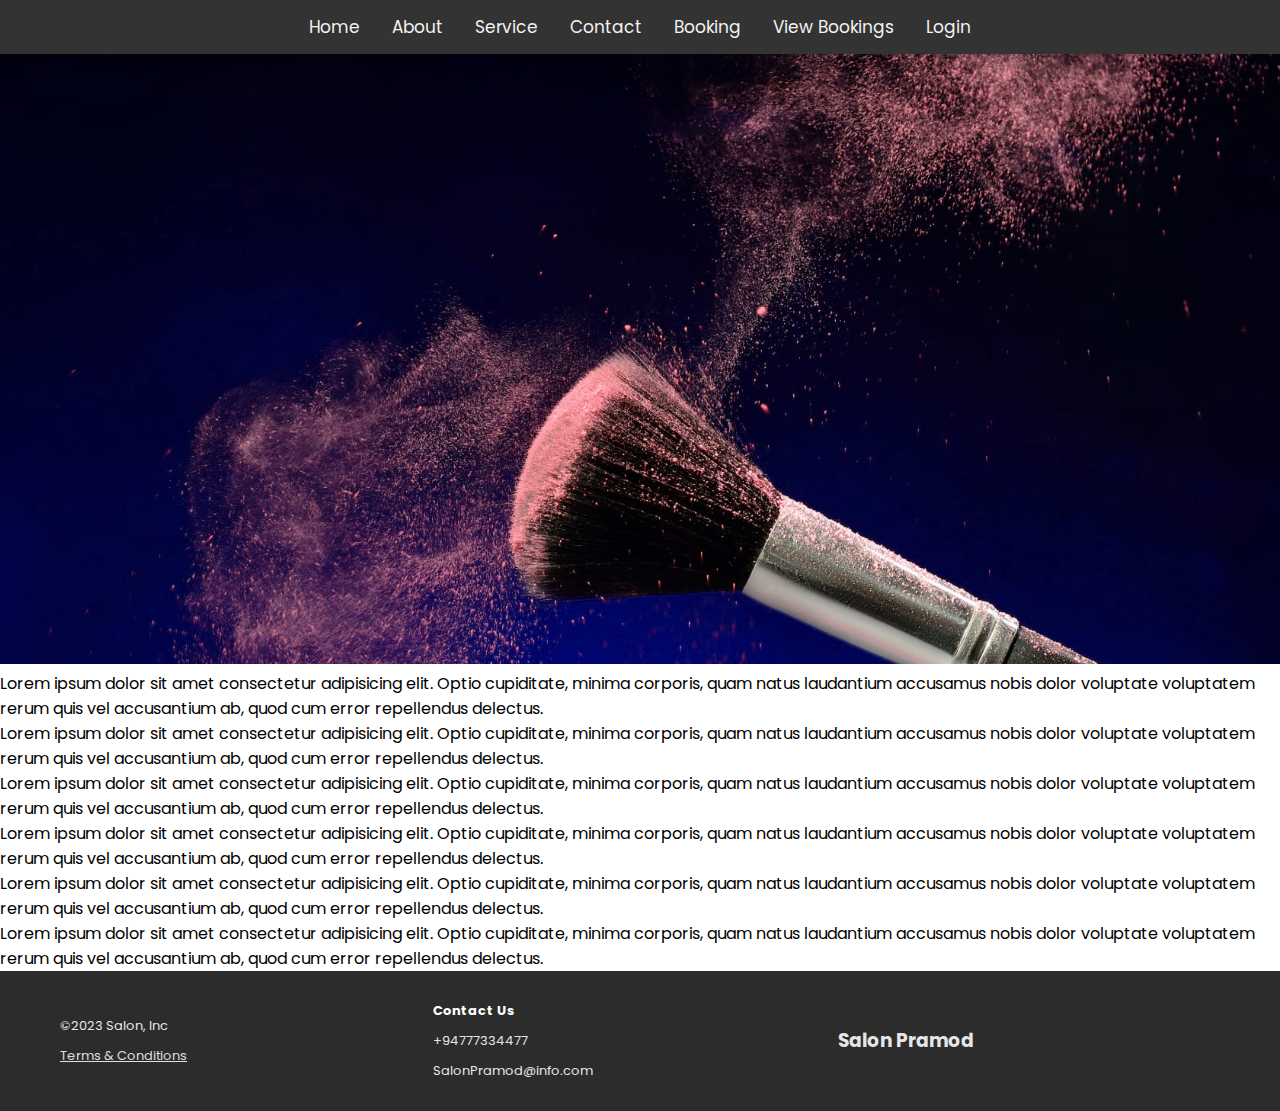
==== about.html @ 5de4681e "new project init salon 2023" ====
<!DOCTYPE html>
<html lang="en">
<head>
    <meta charset="UTF-8">
    <meta name="viewport" content="width=device-width, initial-scale=1.0">
    <title>Beauty Parlour Management System | About Page</title>
    <link rel="stylesheet" href="/assets/css/style.css">
</head>
<script src="/assets/js/imageSlider.js"></script> <!-- import imageSlider.js file to index -->
<body>
    <div class="topnav">
        <ul>
            <li><a href="index.html">Home</a></li>
        </ul>
        <ul>
            <li><a href="#">About</a></li>
        </ul>
        <ul>
            <li><a href="service.html">Service</a></li>
        </ul>
        <ul>
            <li><a href="contact.html">Contact</a></li>
        </ul>
        <ul>
            <li><a href="booking-appointment.html">Booking</a></li>
        </ul>
        <ul>
            <li><a href="view-bookings.html">View Bookings</a></li>
        </ul>
        <ul>
            <li><a href="login.html">Login</a></li>
        </ul>
    </div>
    <div id="slider">
        <!-- <img src="assets/images/1.jpg" alt="slider 1">
        <img src="assets/images/2.jpg" alt="slider 2"> -->
        <img src="assets/images/13.jpg" alt="slider 3">
    </div>
    <section>
        <p>Lorem ipsum dolor sit amet consectetur adipisicing elit. Optio cupiditate, minima corporis, quam natus laudantium 
            accusamus nobis dolor voluptate voluptatem rerum quis vel accusantium ab, quod cum error repellendus delectus.</p>
    </section>
    <section>
        <p>Lorem ipsum dolor sit amet consectetur adipisicing elit. Optio cupiditate, minima corporis, quam natus laudantium 
            accusamus nobis dolor voluptate voluptatem rerum quis vel accusantium ab, quod cum error repellendus delectus.</p>
    </section>
    <section>
        <p>Lorem ipsum dolor sit amet consectetur adipisicing elit. Optio cupiditate, minima corporis, quam natus laudantium 
            accusamus nobis dolor voluptate voluptatem rerum quis vel accusantium ab, quod cum error repellendus delectus.</p>
    </section>
    <section>
        <p>Lorem ipsum dolor sit amet consectetur adipisicing elit. Optio cupiditate, minima corporis, quam natus laudantium 
            accusamus nobis dolor voluptate voluptatem rerum quis vel accusantium ab, quod cum error repellendus delectus.</p>
    </section>
    <section>
        <p>Lorem ipsum dolor sit amet consectetur adipisicing elit. Optio cupiditate, minima corporis, quam natus laudantium 
            accusamus nobis dolor voluptate voluptatem rerum quis vel accusantium ab, quod cum error repellendus delectus.</p>
    </section>
    <section>
        <p>Lorem ipsum dolor sit amet consectetur adipisicing elit. Optio cupiditate, minima corporis, quam natus laudantium 
            accusamus nobis dolor voluptate voluptatem rerum quis vel accusantium ab, quod cum error repellendus delectus.</p>
    </section>
    <footer>
        <div class="footerDivs">
          <p>&copy;2023 Salon, Inc</p>
          <a href="#">Terms & Conditions</a>
        </div>
        <div class="footerDivs">
          <h5 class="contact"><a href="#">Contact Us</a></h5>
          <p>+94777334477</p>
          <p>SalonPramod@info.com</p>
        </div>
        <div class="footerDivs">
          <h3>Salon Pramod</h3>
        </div>
        <div class="footerDivs"></div>
      </footer>
</body>

</html>
---- assets/css/style.css ----
@import url('https://fonts.googleapis.com/css2?family=Poppins:wght@200;300;400&display=swap');

*{
  margin: 0px;
  padding: 0px;
  font-family: 'Poppins', sans-serif;
}

body {
  min-height: 100vh;
  width: 100%;
}

/*-------------------------- topnav Section ---------------------------------*/
/* Add a black background color to the top navigation */
.topnav {
  display: flex;
  flex-direction: row;
  justify-content: center;
  background-color: #333;
  overflow: hidden;
}

/* Style the list and remove bullet points */
.topnav ul {
  list-style: none;
  padding: 0;
  margin: 0;
}

/* Style the list items (links) inside the navigation bar */
.topnav li {
  display: inline;
  /* Display list items horizontally */
}

/* Style the links inside the navigation bar */
.topnav a {
  float: left;
  color: #f2f2f2;
  text-align: center;
  padding: 14px 16px;
  text-decoration: none;
  font-size: 17px;
}

/* Change the color of links on hover */
.topnav a:hover {
  background-color: #ddd;
  color: black;
}

/* Add a color to the active/current link */
.topnav a.active {
  background-color: #04AA6D;
  color: white;
}

/*-------------------------- img slider Section ---------------------------------*/

#slider {
  max-width: 100%;
  height: auto;
  /* Adjust the height as needed */
  background-size: cover;
  background-repeat: no-repeat;
  background-position: center;
  transition: background-image 0.5s ease-in-out;
  overflow: hidden;
}

#slider img {
  /* Make images responsive */
  max-width: 100%;
  height: auto;
  /* Automatically adjust height to maintain aspect ratio */
}

/* Bordered form */
/* form {
  border: 3px solid #f1f1f1;
} */

/* Full-width inputs */
/* input[type=text],
input[type=password] {
  width: 100%;
  padding: 12px 20px;
  margin: 8px 0;
  display: inline-block;
  border: 1px solid #ccc;
  box-sizing: border-box;
} */

/* Set a style for all buttons */
/* button {
  background-color: #04AA6D;
  color: white;
  padding: 14px 20px;
  margin: 8px 0;
  border: none;
  cursor: pointer;
  width: 100%;
} */

/* Add a hover effect for buttons */
/* button:hover {
  opacity: 0.8;
} */

/* Extra style for the cancel button (red) */
/* .cancelbtn {
  width: auto;
  padding: 10px 18px;
  background-color: #f44336;
} */

/* Center the avatar image inside this container */
/* .imgcontainer {
  text-align: center;
  margin: 24px 0 12px 0;
} */

/* Avatar image */
/* img.avatar {
  width: 40%;
  border-radius: 50%;
} */

/* Add padding to containers */
/* .container {
  padding: 16px;
} */

/* The "Forgot password" text */
/* span.psw {
  float: right;
  padding-top: 16px;
} */

/*-------------------------- footer Section ---------------------------------*/

footer {
  display: flex;
  justify-content: space-between;
  align-items: center;
  padding: 30px 60px;
  background-color: rgb(44, 44, 44);
  color: rgb(230, 230, 230);
  margin-top: auto;
}

.footerDivs {
  display: flex;
  flex-direction: column;
  gap: 10px;
}

.footerDivs p {
  font-size: small;
}

footer a {
  font-size: small;
  color: rgb(223, 223, 223);
}

.contact a {
  text-decoration: none;
  color: white;
}

.contact a:hover {
  text-decoration: underline;
}

/*-------------------------- Login Section ---------------------------------*/

.loginContainer {
  margin: 30px auto;
}

.loginSection {
  display: flex;
  flex-direction: row;
  justify-content: center;
  gap: 20px;
  align-items: center;
  margin-bottom: 30px;
}

.formImage {
  width: 368px;
  height: 452px;
  border: solid 1px rgb(255, 174, 174);
}

.formDiv {
  background-color: white;
  width: 250px;
  padding: 30px;
  display: flex;
  flex-direction: column;
  gap: 30px;
  justify-content: space-between;
}

.inputText {
  height: 40px;
  width: 230px;
  margin: 20px 0;
  outline: 0;
  background-color: rgb(240, 240, 240);
  padding: 0 15px;
  border: none;
}

.btn {
  background-color: rgb(44, 44, 44);
  color: white;
  height: 35px;
  width: 95px;
  border: none;
  border-radius: 5px;
  cursor: pointer;
}

/*-------------------------- Service Page ---------------------------------*/
#middile-header h1{
  /* align-items: center; */
  font-size: 60px;
}

.service-containor {
  display: flex;
  flex-direction: column;
  /* justify-content: center; */
  align-items: center;
}

.grid-view-containor {
  display: grid;
  grid-template-columns: 1fr 1fr 1fr; /* Three equal columns */
  grid-gap: 10px;
  background-color: #fff;
  color: #444;
  padding: 10px;
}

.box {
  background-color: #444;
  color: #fff;
  border-radius: 5px;
  padding: 20px;
  text-align: center;
}

.box img {
  max-width: 100%;
  height: auto;
}

/* Change styles for span and cancel button on extra small screens */
@media screen and (max-width: 300px) {
  span.psw {
    display: block;
    float: none;
  }

  .cancelbtn {
    width: 100%;
  }
}
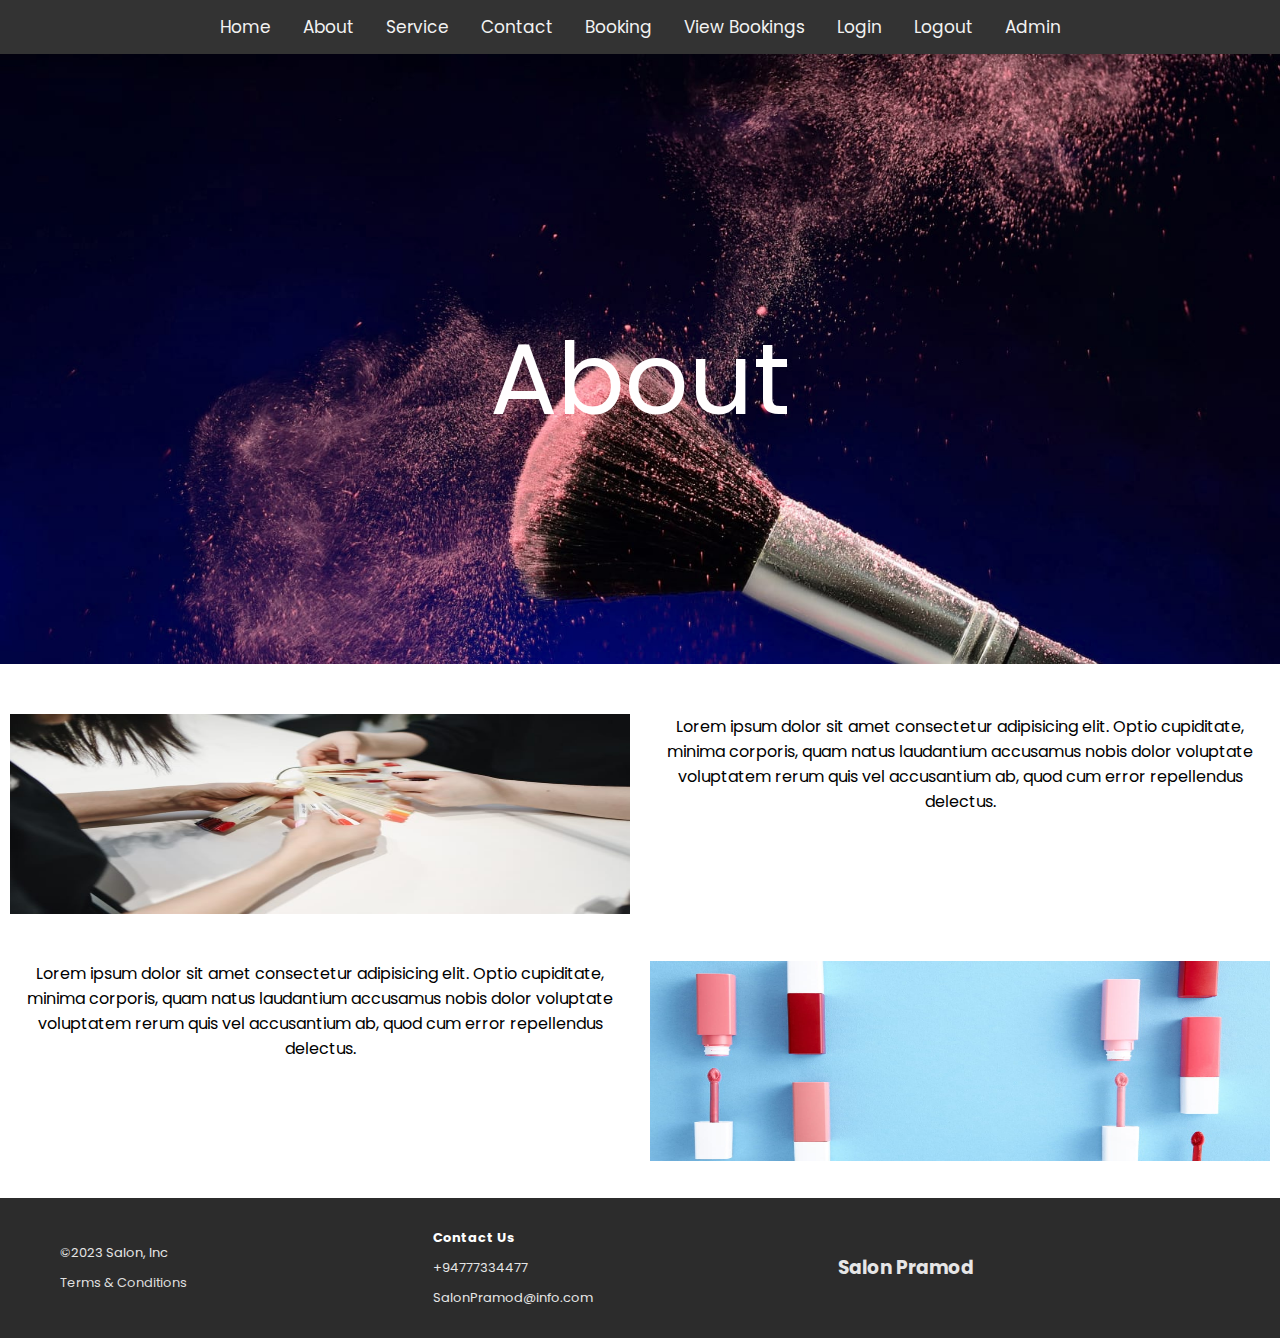
==== commit 4e4d6551: "user changes and admin changes" ====
--- a/about.html
+++ b/about.html
@@ -30,36 +30,39 @@
         <ul>
             <li><a href="login.html">Login</a></li>
         </ul>
+        <ul>
+            <li><a href="#">Logout</a></li>
+        </ul>
+        <ul>
+            <li><a href="admin/index.html">Admin</a></li>
+        </ul>
     </div>
     <div id="slider">
         <!-- <img src="assets/images/1.jpg" alt="slider 1">
         <img src="assets/images/2.jpg" alt="slider 2"> -->
         <img src="assets/images/13.jpg" alt="slider 3">
+        <div class="centered">About</div>
     </div>
-    <section>
-        <p>Lorem ipsum dolor sit amet consectetur adipisicing elit. Optio cupiditate, minima corporis, quam natus laudantium 
-            accusamus nobis dolor voluptate voluptatem rerum quis vel accusantium ab, quod cum error repellendus delectus.</p>
-    </section>
-    <section>
-        <p>Lorem ipsum dolor sit amet consectetur adipisicing elit. Optio cupiditate, minima corporis, quam natus laudantium 
-            accusamus nobis dolor voluptate voluptatem rerum quis vel accusantium ab, quod cum error repellendus delectus.</p>
-    </section>
-    <section>
-        <p>Lorem ipsum dolor sit amet consectetur adipisicing elit. Optio cupiditate, minima corporis, quam natus laudantium 
-            accusamus nobis dolor voluptate voluptatem rerum quis vel accusantium ab, quod cum error repellendus delectus.</p>
-    </section>
-    <section>
-        <p>Lorem ipsum dolor sit amet consectetur adipisicing elit. Optio cupiditate, minima corporis, quam natus laudantium 
-            accusamus nobis dolor voluptate voluptatem rerum quis vel accusantium ab, quod cum error repellendus delectus.</p>
-    </section>
-    <section>
-        <p>Lorem ipsum dolor sit amet consectetur adipisicing elit. Optio cupiditate, minima corporis, quam natus laudantium 
-            accusamus nobis dolor voluptate voluptatem rerum quis vel accusantium ab, quod cum error repellendus delectus.</p>
-    </section>
-    <section>
-        <p>Lorem ipsum dolor sit amet consectetur adipisicing elit. Optio cupiditate, minima corporis, quam natus laudantium 
-            accusamus nobis dolor voluptate voluptatem rerum quis vel accusantium ab, quod cum error repellendus delectus.</p>
-    </section>
+    <div class="main-contanior">
+        <div class="mini-sec">
+            <section>
+                <img src="assets/images/9.jpg" alt="test-image">
+            </section>
+            <section>
+                <p>Lorem ipsum dolor sit amet consectetur adipisicing elit. Optio cupiditate, minima corporis, quam natus laudantium 
+                    accusamus nobis dolor voluptate voluptatem rerum quis vel accusantium ab, quod cum error repellendus delectus.</p>
+            </section>
+        </div>
+        <div class="mini-sec">
+            <section>
+                <p>Lorem ipsum dolor sit amet consectetur adipisicing elit. Optio cupiditate, minima corporis, quam natus laudantium 
+                    accusamus nobis dolor voluptate voluptatem rerum quis vel accusantium ab, quod cum error repellendus delectus.</p>
+            </section>
+            <section>
+                <img src="assets/images/b3.jpg" alt="test-image">
+            </section>
+        </div>
+    </div>
     <footer>
         <div class="footerDivs">
           <p>&copy;2023 Salon, Inc</p>
--- a/assets/css/style.css
+++ b/assets/css/style.css
@@ -1,9 +1,11 @@
 @import url('https://fonts.googleapis.com/css2?family=Poppins:wght@200;300;400&display=swap');
 
-*{
+* {
   margin: 0px;
   padding: 0px;
   font-family: 'Poppins', sans-serif;
+  list-style: none;
+  text-decoration: none;
 }
 
 body {
@@ -61,6 +63,9 @@
 #slider {
   max-width: 100%;
   height: auto;
+  position: relative;
+  color: #fffefe;
+  font-size: 100px;
   /* Adjust the height as needed */
   background-size: cover;
   background-repeat: no-repeat;
@@ -76,67 +81,101 @@
   /* Automatically adjust height to maintain aspect ratio */
 }
 
-/* Bordered form */
-/* form {
-  border: 3px solid #f1f1f1;
-} */
-
-/* Full-width inputs */
-/* input[type=text],
-input[type=password] {
-  width: 100%;
-  padding: 12px 20px;
-  margin: 8px 0;
-  display: inline-block;
-  border: 1px solid #ccc;
-  box-sizing: border-box;
-} */
-
-/* Set a style for all buttons */
-/* button {
-  background-color: #04AA6D;
-  color: white;
-  padding: 14px 20px;
-  margin: 8px 0;
-  border: none;
-  cursor: pointer;
-  width: 100%;
-} */
-
-/* Add a hover effect for buttons */
-/* button:hover {
-  opacity: 0.8;
-} */
-
-/* Extra style for the cancel button (red) */
-/* .cancelbtn {
-  width: auto;
-  padding: 10px 18px;
-  background-color: #f44336;
-} */
-
-/* Center the avatar image inside this container */
-/* .imgcontainer {
+.centered {
+  position: absolute;
+  top: 50%;
+  left: 50%;
+  transform: translate(-50%, -50%);
+}
+
+/*-------------------------- about Section ---------------------------------*/
+
+.main-contanior {
+  display: flex;
+  flex-direction: column;
+  justify-content: center;
+  align-items: center;
+  /* padding: 5px 0 5px 0; */
+}
+
+.mini-sec {
+  display: flex;
+  flex-direction: row;
+  /* Set to 'row' to create two rows */
+  justify-content: space-between;
+  /* Adjust the space between the sections */
+  width: 100%;
+  /* Ensure each row takes the full width of the container */
+  margin-bottom: 20px;
+  /* Add some space between the rows */
+}
+
+.mini-sec section {
+  flex: 1;
+  /* Make each section in a row take up equal space */
+  padding: 10px;
+  /* Add padding to each section for spacing */
   text-align: center;
-  margin: 24px 0 12px 0;
-} */
-
-/* Avatar image */
-/* img.avatar {
-  width: 40%;
-  border-radius: 50%;
-} */
-
-/* Add padding to containers */
-/* .container {
-  padding: 16px;
-} */
-
-/* The "Forgot password" text */
-/* span.psw {
-  float: right;
-  padding-top: 16px;
-} */
+  /* Center align text */
+}
+
+.mini-sec img {
+  width: 100%;
+  /* Set the width to 100% to ensure images fit the section */
+  max-height: 200px;
+  /* Set a maximum height for the images to prevent them from becoming too large */
+}
+
+/*-------------------------- contact Section ---------------------------------*/
+
+.con-main-cont {
+  display: flex;
+  flex-direction: column;
+  justify-content: center;
+  align-items: center;
+  /* padding: 5px 0 5px 0; */
+}
+
+.mini-sec {
+  display: flex;
+  flex-direction: row;
+  /* Set to 'row' to create two rows */
+  justify-content: space-between;
+  /* Adjust the space between the sections */
+  width: 100%;
+  /* Ensure each row takes the full width of the container */
+  margin-bottom: 20px;
+  /* Add some space between the rows */
+}
+
+.mini-sec section {
+  flex: 1;
+  /* Make each section in a row take up equal space */
+  padding: 10px;
+  /* Add padding to each section for spacing */
+  text-align: center;
+  /* Center align text */
+}
+
+.mini-sec img {
+  width: 100%;
+  /* Set the width to 100% to ensure images fit the section */
+  max-height: 200px;
+  /* Set a maximum height for the images to prevent them from becoming too large */
+}
+
+.con-input {
+  width: 50%;
+  padding: 10px;
+  margin: 0 0 5px 0;
+}
+
+.con-btn {
+  background-color: #333;
+  padding: 10px;
+  color: #ddd;
+  border-radius: 6px;
+}
 
 /*-------------------------- footer Section ---------------------------------*/
 
@@ -226,7 +265,7 @@
 }
 
 /*-------------------------- Service Page ---------------------------------*/
-#middile-header h1{
+#middile-header h1 {
   /* align-items: center; */
   font-size: 60px;
 }
@@ -240,7 +279,8 @@
 
 .grid-view-containor {
   display: grid;
-  grid-template-columns: 1fr 1fr 1fr; /* Three equal columns */
+  grid-template-columns: 1fr 1fr 1fr;
+  /* Three equal columns */
   grid-gap: 10px;
   background-color: #fff;
   color: #444;
@@ -260,6 +300,117 @@
   height: auto;
 }
 
+/*-------------------------- admin/dashboard Page ---------------------------------*/
+.wrapper .sidebar {
+  background: rgb(5, 68, 104);
+  position: fixed;
+  top: 0;
+  left: 0;
+  width: 225px;
+  height: 100%;
+  padding: 20px 0;
+  transition: all 0.5s ease;
+}
+
+.wrapper .sidebar .profile {
+  margin-bottom: 30px;
+  text-align: center;
+}
+
+.wrapper .sidebar .profile img {
+  display: block;
+  width: 100px;
+  height: 100px;
+  border-radius: 50%;
+  margin: 0 auto;
+}
+
+.wrapper .sidebar .profile h3 {
+  color: #ffffff;
+  margin: 10px 0 5px;
+}
+
+.wrapper .sidebar .profile p {
+  color: rgb(206, 240, 253);
+  font-size: 14px;
+}
+
+.wrapper .sidebar ul li a {
+  display: block;
+  padding: 13px 30px;
+  border-bottom: 1px solid #10558d;
+  color: rgb(241, 237, 237);
+  font-size: 16px;
+  position: relative;
+}
+
+.wrapper .sidebar ul li a .icon {
+  color: #dee4ec;
+  width: 30px;
+  display: inline-block;
+}
+
+.wrapper .sidebar ul li a:hover,
+.wrapper .sidebar ul li a.active {
+  color: #0c7db1;
+
+  background: white;
+  border-right: 2px solid rgb(5, 68, 104);
+}
+
+.wrapper .sidebar ul li a:hover .icon,
+.wrapper .sidebar ul li a.active .icon {
+  color: #0c7db1;
+}
+
+.wrapper .sidebar ul li a:hover:before,
+.wrapper .sidebar ul li a.active:before {
+  display: block;
+}
+
+.wrapper .section {
+  width: calc(100% - 225px);
+  margin-left: 225px;
+  transition: all 0.5s ease;
+}
+
+.wrapper .section .top_navbar {
+  background: rgb(7, 105, 185);
+  height: 50px;
+  display: flex;
+  align-items: center;
+  padding: 0 30px;
+
+}
+
+.wrapper .section .top_navbar .hamburger a {
+  font-size: 28px;
+  color: #f4fbff;
+}
+
+.wrapper .section .top_navbar .hamburger a:hover {
+  color: #a2ecff;
+}
+
+
+body.active .wrapper .sidebar {
+  left: -225px;
+}
+
+body.active .wrapper .section {
+  margin-left: 0;
+  width: 100%;
+}
+
+.wrapper .section .container {
+  margin: 30px;
+  background: #fff;
+  padding: 50px;
+  line-height: 28px;
+}
+
+
+
 /* Change styles for span and cancel button on extra small screens */
 @media screen and (max-width: 300px) {
   span.psw {
